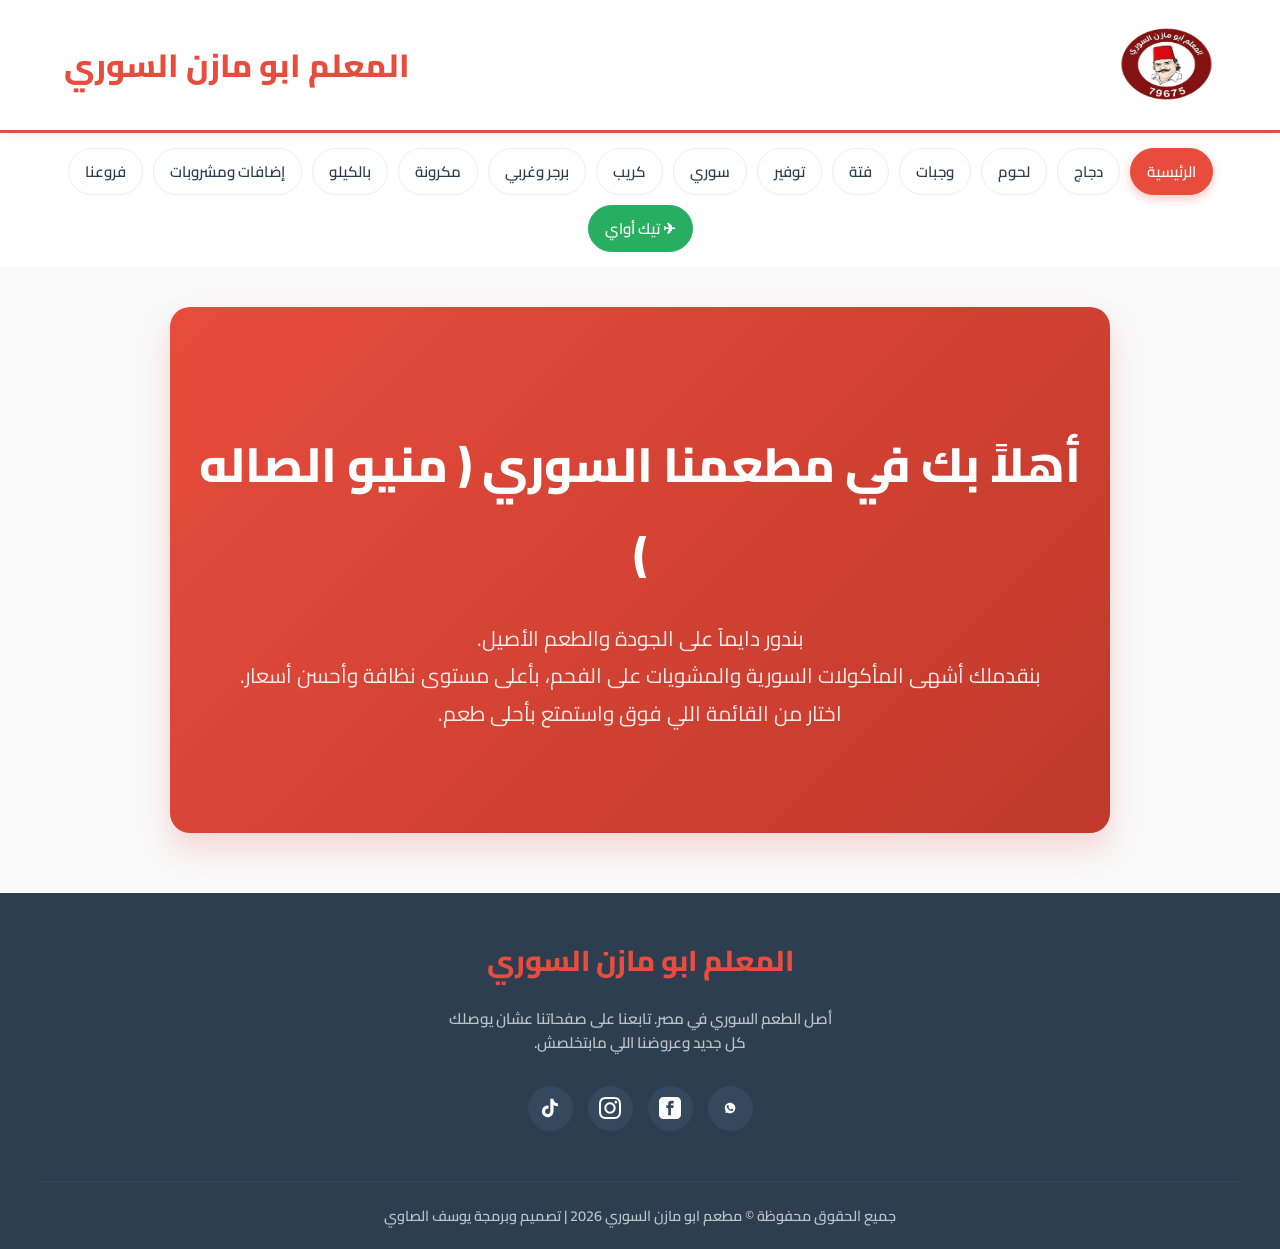
==== index.html @ 5565fcd4 "Add files via upload" ====
﻿<!DOCTYPE html>
<html lang="ar" dir="rtl">
<head>
    <meta charset="UTF-8">
    <meta name="viewport" content="width=device-width, initial-scale=1.0">
    <title>مطعم المعلم أبو مازن السوري | الرئيسية</title>
    <link rel="stylesheet" href="style.css">
	<style type="text/css">
	.auto-style1 {
		font-size: xx-large;
	}
	</style>
</head>
<body>
     <header>
        <div class="header-top">
            <div class="logo-container">
				
					<img alt="logo" height="100" src="WhatsApp%20Image%202026-04-13%20at%201.18.08%20PM.png" width="100" style="float: right"></div>
			<h2 style="color:#e74c3c; margin:0; font-weight:800;">
			<span class="auto-style1">المعلم ابو مازن السوري</span><span lang="ar-eg" class="auto-style1"> </span></h2>
		 </div>
        
</header>
<nav>
            <a href="index.html"class="active">الرئيسية</a>
			<a href="صفحة%20شاورما%20الدجاج.html">دجاج</a>
			<a href="صفحة%20شاورما%20اللحوم.html">لحوم</a>
			<a href="صفحة%20وجبات%20المشويات.html">وجبات</a>
			<a href="صفحة%20الفتات.html">فتة</a>
			<a href="صفحة%20وجبات%20التوفير%20والصواني.html">توفير</a>
			<a href="صفحة%20السندويتشات%20والمقبلات%20السورية.html">سوري</a>
			<a href="صفحة%20الكريبات.html">كريب</a>
			<a href="صفحة%20البرجر%20والسندويتشات%20الغربي.html">برجر وغربي</a>
			<a href="صفحة%20المكرونات.html">مكرونة</a>
			<a href="صفحة%20المشاوي%20بالكيلو%20والأوزان.html">بالكيلو</a>
			<a href="صفحة%20الإضافات%20والمشروبات.html">إضافات ومشروبات</a>
			<a href="about.html"  >فروعنا</a>
<a href=" https://yousefelsawy2006.github.io/abou-mazen-menu1/" class="switch-link">✈ تيك أواي</a>        </nav>
    <div class="welcome-section">
        <h1>أهلاً بك في مطعمنا السوري<span lang="en-us"> <span lang="ar-eg"> 
			( منيو الصاله )</span></span></h1>
        <p>
            بندور دايماً على الجودة والطعم الأصيل. <br>
            بنقدملك أشهى المأكولات السورية والمشويات على الفحم، بأعلى مستوى نظافة وأحسن أسعار. <br>
            اختار من القائمة اللي فوق واستمتع بأحلى طعم.
        </p>
    </div>
<footer>
        <div class="footer-content">
            <div class="footer-logo">
                <h2><span lang="ar-eg">المعلم ابو مازن السوري</span></h2>
            </div>
            <p class="footer-desc">أصل الطعم ا<span lang="ar-eg">لسوري</span> في مصر. تابعنا على صفحاتنا عشان يوصلك كل جديد وعروضنا اللي مابتخلصش.</p>
            
            <div class="social-links">
                <a href="https://api.whatsapp.com/send/?phone=201101219675&text&type=phone_number&app_absent=0" target="_blank" title="واتساب">
                    <svg viewBox="0 0 24 24"><path d="M12.031 6.172c-3.181 0-5.767 2.586-5.768 5.766-.001 1.298.38 2.27 1.019 3.287l-.582 2.128 2.182-.573c.978.58 1.911.928 3.145.929 3.178 0 5.767-2.587 5.768-5.766.001-3.187-2.575-5.77-5.764-5.771zm3.392 8.244c-.144.405-.837.774-1.17.824-.299.045-.677.063-1.092-.069-.252-.08-.575-.187-.988-.365-1.739-.751-2.874-2.502-2.961-2.617-.087-.116-.708-.94-.708-1.793s.448-1.273.607-1.446c.159-.173.346-.217.462-.217l.332.006c.106.005.249-.04.39.298.144.347.491 1.2.534 1.287.043.087.072.188.014.304-.058.116-.087.188-.173.289l-.26.304c-.087.086-.177.18-.076.354.101.174.449.741.964 1.201.662.591 1.221.774 1.394.86s.274.072.376-.043c.101-.116.433-.506.549-.68.116-.173.231-.145.39-.087s1.011.477 1.184.564c.173.087.289.129.332.202.043.073.043.423-.101.827z"/></svg>
                </a>
                
                <a href="https://web.facebook.com/AbouMazenRestaurant" target="_blank" title="فيسبوك">
                    <svg viewBox="0 0 24 24"><path d="M19 0h-14c-2.761 0-5 2.239-5 5v14c0 2.761 2.239 5 5 5h14c2.762 0 5-2.239 5-5v-14c0-2.761-2.238-5-5-5zm-3 7h-1.924c-.615 0-1.076.252-1.076.889v1.111h3l-.238 3h-2.762v8h-3v-8h-2v-3h2v-1.923c0-2.022 1.064-3.077 3.461-3.077h2.539v3z"/></svg>
                </a>
                
                <a href="https://www.instagram.com/aboumazen_alsory" target="_blank" title="إنستجرام">
                    <svg viewBox="0 0 24 24"><path d="M12 2.163c3.204 0 3.584.012 4.85.07 3.252.148 4.771 1.691 4.919 4.919.058 1.265.069 1.645.069 4.849 0 3.205-.012 3.584-.069 4.849-.149 3.225-1.664 4.771-4.919 4.919-1.266.058-1.644.07-4.85.07-3.204 0-3.584-.012-4.849-.07-3.26-.149-4.771-1.699-4.919-4.92-.058-1.265-.07-1.644-.07-4.849 0-3.204.013-3.583.07-4.849.149-3.227 1.664-4.771 4.919-4.919 1.266-.057 1.645-.069 4.849-.069zm0-2.163c-3.259 0-3.667.014-4.947.072-4.358.2-6.78 2.618-6.98 6.98-.059 1.281-.073 1.689-.073 4.948 0 3.259.014 3.668.072 4.948.2 4.358 2.618 6.78 6.98 6.98 1.281.058 1.689.072 4.948.072 3.259 0 3.668-.014 4.948-.072 4.354-.2 6.782-2.618 6.979-6.98.059-1.28.073-1.689.073-4.948 0-3.259-.014-3.667-.072-4.947-.196-4.354-2.617-6.78-6.979-6.98-1.281-.059-1.69-.073-4.949-.073zm0 5.838c-3.403 0-6.162 2.759-6.162 6.162s2.759 6.163 6.162 6.163 6.162-2.759 6.162-6.163c0-3.403-2.759-6.162-6.162-6.162zm0 10.162c-2.209 0-4-1.79-4-4 0-2.209 1.791-4 4-4s4 1.791 4 4c0 2.21-1.791 4-4 4zm6.406-11.845c-.796 0-1.441.645-1.441 1.44s.645 1.44 1.441 1.44c.795 0 1.439-.645 1.439-1.44s-.644-1.44-1.439-1.44z"/></svg>
                </a>
              <a href="https://www.tiktok.com/@abomazenelsoury?is_from_webapp=1&sender_device=pc" target="_blank" title="تيك توك">
                    <svg viewBox="0 0 24 24"><path d="M19.59 6.69a4.83 4.83 0 0 1-3.77-4.25V2h-3.45v13.67a2.89 2.89 0 0 1-5.2 1.74 2.89 2.89 0 0 1 2.31-4.64 2.93 2.93 0 0 1 .88.13V9.4a6.84 6.84 0 0 0-1-.05A6.33 6.33 0 0 0 5 20.1a6.34 6.34 0 0 0 10.86-4.43v-7a8.16 8.16 0 0 0 4.77 1.52v-3.4a4.85 4.85 0 0 1-1-.1z"/></svg>
                </a>  
                
            </div>

            <div class="footer-bottom">
                جميع الحقوق محفوظة © <span lang="ar-eg">مطعم ابو مازن السوري</span> 
				2026 | تصميم وبرمجة <span lang="ar-eg">يوسف الصاوي</span>
            </div>
        </div>
    </footer>
    </body>
</html>
---- style.css ----
﻿@import url('https://fonts.googleapis.com/css2?family=Cairo:wght@400;600;800&display=swap');

/* إعدادات عامة */
body {
    font-family: 'Cairo', sans-serif;
    margin: 0;
    padding: 0;
    background-color: #f9f9f9;
    color: #2c3e50;
    direction: rtl;
}

/* الهيدر وشريط التنقل */
header {
    background-color: #ffffff;
    box-shadow: 0 4px 15px rgba(0,0,0,0.05);
    position: sticky;
    top: 0;
    z-index: 1000;
}

.header-top {
    display: flex;
    justify-content: space-between;
    align-items: center;
    padding: 15px 5%;
    border-bottom: 3px solid #e74c3c;
}

.logo-container {
    display: flex;
    align-items: center;
    gap: 15px;
}

.logo-img {
    width: 65px;
    height: 65px;
    background: linear-gradient(135deg, #e74c3c, #c0392b);
    border-radius: 50%;
    display: flex;
    justify-content: center;
    align-items: center;
    color: #ffffff;
    font-weight: 800;
    font-size: 14px;
    border: 3px solid #fce4e4;
    box-shadow: 0 4px 8px rgba(231, 76, 60, 0.3);
}

nav {
    display: flex;
    gap: 10px;
    flex-wrap: wrap;
    justify-content: center;
    padding: 15px;
    background-color: #ffffff;
}

nav a {
    color: #2c3e50;
    text-decoration: none;
    font-weight: 600;
    font-size: 15px;
    padding: 8px 16px;
    border-radius: 25px;
    transition: all 0.3s ease;
    border: 1px solid #eeeeee;
}

nav a:hover {
    background-color: #e74c3c;
    color: #ffffff;
    border-color: #e74c3c;
    transform: translateY(-2px);
    box-shadow: 0 4px 10px rgba(231, 76, 60, 0.2);
}

/* رسالة الترحيب */
.welcome-section {
    background: linear-gradient(135deg, #e74c3c, #c0392b);
    color: white;
    text-align: center;
    padding: 80px 20px;
    margin: 40px auto;
    max-width: 900px;
    border-radius: 20px;
    box-shadow: 0 15px 30px rgba(231, 76, 60, 0.2);
}

.welcome-section h1 { font-size: 3em; margin-bottom: 20px; font-weight: 800; }
.welcome-section p { font-size: 1.3em; line-height: 1.8; opacity: 0.9; }

/* قسم المنيو (الكروت) */
.menu-container {
    max-width: 1200px;
    margin: 50px auto;
    padding: 0 20px;
}

.category-title {
    color: #c0392b;
    font-size: 2.2em;
    font-weight: 800;
    text-align: center;
    margin-bottom: 40px;
    position: relative;
}

.category-title::after {
    content: '';
    width: 60px;
    height: 4px;
    background-color: #e74c3c;
    position: absolute;
    bottom: -10px;
    left: 50%;
    transform: translateX(-50%);
    border-radius: 2px;
}

.items-grid {
    display: grid;
    grid-template-columns: repeat(auto-fill, minmax(300px, 1fr));
    gap: 25px;
}

.item-card {
    background-color: #ffffff;
    border-radius: 15px;
    padding: 25px;
    display: flex;
    flex-direction: column;
    justify-content: space-between;
    box-shadow: 0 5px 15px rgba(0,0,0,0.04);
    border: 1px solid #f0f0f0;
    transition: all 0.3s ease;
}

.item-card:hover {
    transform: translateY(-8px);
    box-shadow: 0 15px 30px rgba(231, 76, 60, 0.15);
    border-color: #fce4e4;
}

.item-name {
    font-size: 1.4em;
    color: #2c3e50;
    margin: 0 0 10px 0;
    font-weight: 800;
}

.item-desc {
    font-size: 1em;
    color: #7f8c8d;
    margin: 0 0 20px 0;
    line-height: 1.6;
}

.item-price {
    font-size: 1.3em;
    color: #e74c3c;
    font-weight: 800;
    background-color: #fdf2f2;
    padding: 8px 15px;
    border-radius: 10px;
    align-self: flex-start;
}

footer {
    background-color: #2c3e50;
    color: #ffffff;
    text-align: center;
    padding: 25px;
    margin-top: 60px;
    font-weight: 600;
}
/* تصميم الزرار بتاع الصفحة اللي إحنا واقفين فيها */
nav a.active {
    background-color: #e74c3c; /* لون الزرار أحمر */
    color: #ffffff; /* لون الكلام أبيض */
    border-color: #e74c3c;
    box-shadow: 0 4px 10px rgba(231, 76, 60, 0.3); /* ظل خفيف منور */
    pointer-events: none; /* السر هنا: بيمنع الزبون إنه يدوس عليه تاني */
    cursor: default; /* بيخلي شكل الماوس عادي مش شكل إيد */
}
/* --- تصميم الفوتر (الشريط السفلي) الجديد --- */
footer {
    background-color: #2c3e50;
    color: #ffffff;
    padding: 40px 20px 20px;
    margin-top: 60px;
    text-align: center;
}

.footer-content {
    max-width: 1200px;
    margin: 0 auto;
    display: flex;
    flex-direction: column;
    align-items: center;
    gap: 20px;
}

.footer-logo h2 {
    color: #e74c3c;
    margin: 0;
    font-size: 1.8em;
    font-weight: 800;
}

.footer-desc {
    color: #bdc3c7;
    margin: 0;
    max-width: 400px;
    font-size: 0.95em;
    line-height: 1.6;
}

/* أيقونات التواصل الاجتماعي */
.social-links {
    display: flex;
    gap: 15px;
    justify-content: center;
    margin: 10px 0;
}

.social-links a {
    display: flex;
    justify-content: center;
    align-items: center;
    width: 45px;
    height: 45px;
    background-color: #34495e;
    color: white;
    border-radius: 50%;
    text-decoration: none;
    transition: all 0.3s ease;
}

.social-links a:hover {
    background-color: #e74c3c;
    transform: translateY(-5px);
    box-shadow: 0 5px 15px rgba(231, 76, 60, 0.4);
}

.social-links svg {
    width: 22px;
    height: 22px;
    fill: currentColor;
}

.footer-bottom {
    font-size: 0.9em;
    color: #bdc3c7;
    margin-top: 20px;
    border-top: 1px solid #34495e;
    padding-top: 20px;
    width: 100%;
}
/* تأثير مرور الماوس (عملناه يشتغل على الشاشات اللي فيها ماوس بس عشان مايعلقش على الموبايل) */
@media (hover: hover) {
    nav a:hover {
        background-color: #e74c3c;
        color: #ffffff;
        border-color: #e74c3c;
        transform: translateY(-2px);
        box-shadow: 0 4px 10px rgba(231, 76, 60, 0.2);
    }
}
/* --- تصميم زرار التحويل جوه شريط القوائم --- */
nav a.switch-link {
    background-color: #27ae60; /* خلفية خضراء */
    color: #ffffff !important; /* كلام أبيض */
    border-color: #27ae60;
    display: flex;
    align-items: center;
    gap: 5px;
}

/* تأثير الماوس للزرار ده بس (للكمبيوتر) */
@media (hover: hover) {
    nav a.switch-link:hover {
        background-color: #2ecc71;
        border-color: #2ecc71;
        transform: translateY(-2px);
    }
}
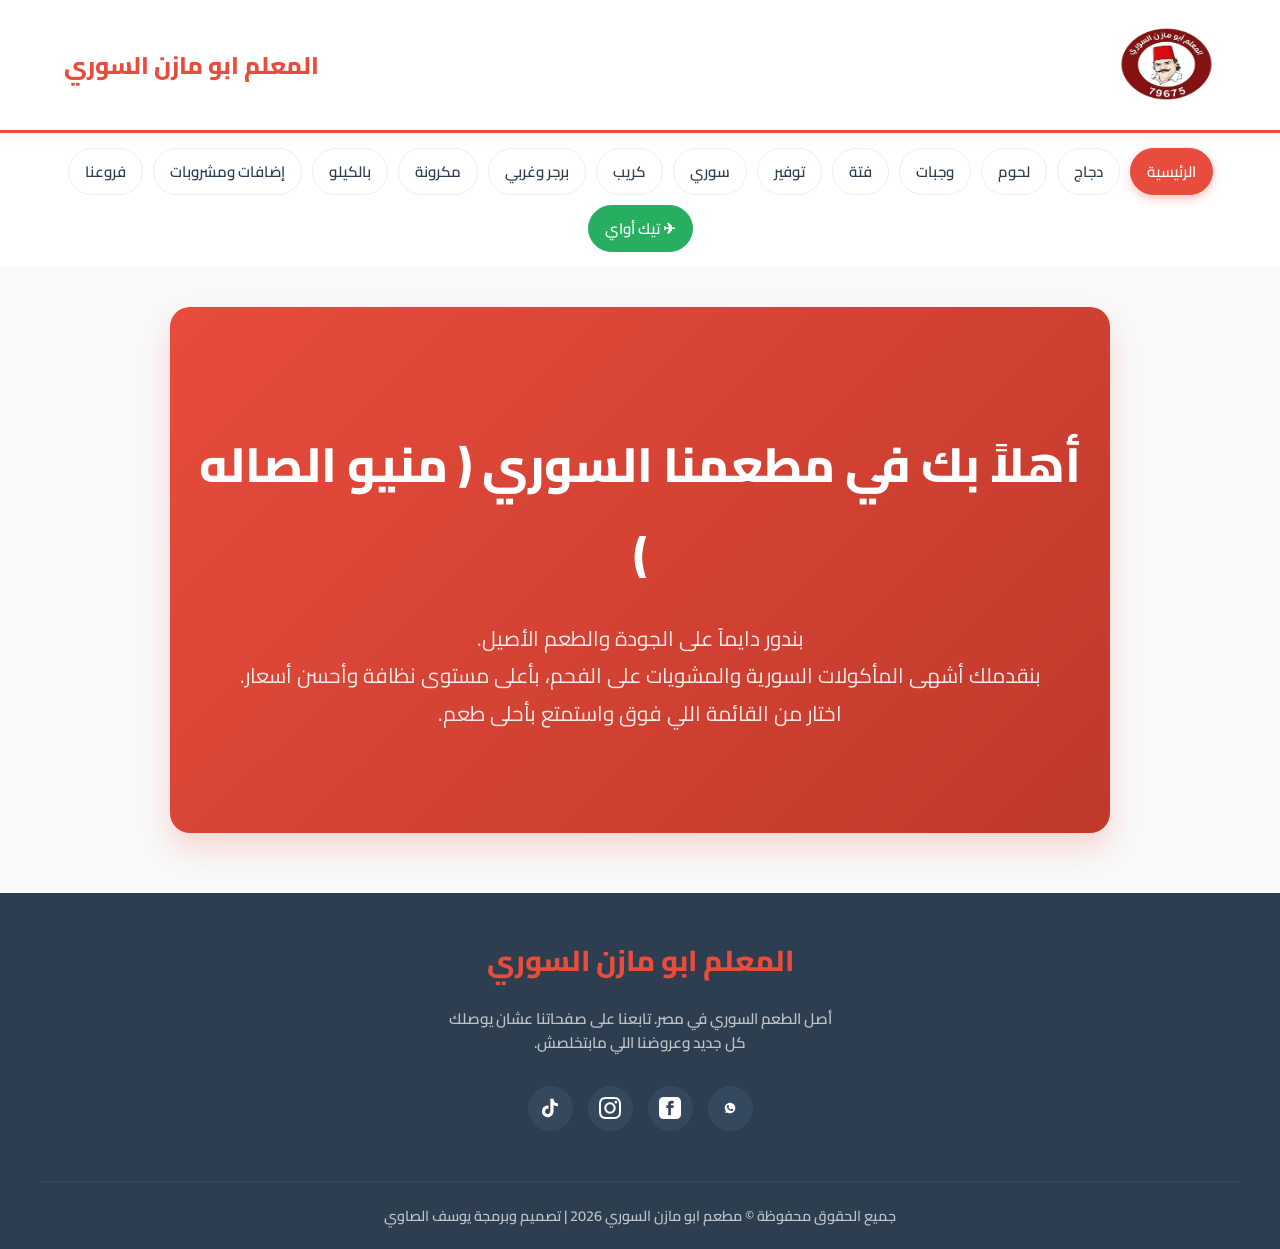
==== commit fb6761ab: "Update index.html" ====
--- a/index.html
+++ b/index.html
@@ -7,7 +7,7 @@
     <link rel="stylesheet" href="style.css">
 	<style type="text/css">
 	.auto-style1 {
-		font-size: xx-large;
+		font-size: x-large;
 	}
 	</style>
 </head>
@@ -36,7 +36,7 @@
 			<a href="صفحة%20المشاوي%20بالكيلو%20والأوزان.html">بالكيلو</a>
 			<a href="صفحة%20الإضافات%20والمشروبات.html">إضافات ومشروبات</a>
 			<a href="about.html"  >فروعنا</a>
-<a href=" https://yousefelsawy2006.github.io/abou-mazen-menu1/" class="switch-link">✈ تيك أواي</a>        </nav>
+<a href="https://yousefelsawy2006.github.io/abou-mazen-menu1/" class="switch-link">✈ تيك أواي</a>        </nav>
     <div class="welcome-section">
         <h1>أهلاً بك في مطعمنا السوري<span lang="en-us"> <span lang="ar-eg"> 
 			( منيو الصاله )</span></span></h1>
@@ -78,4 +78,4 @@
         </div>
     </footer>
     </body>
-</html>+</html>
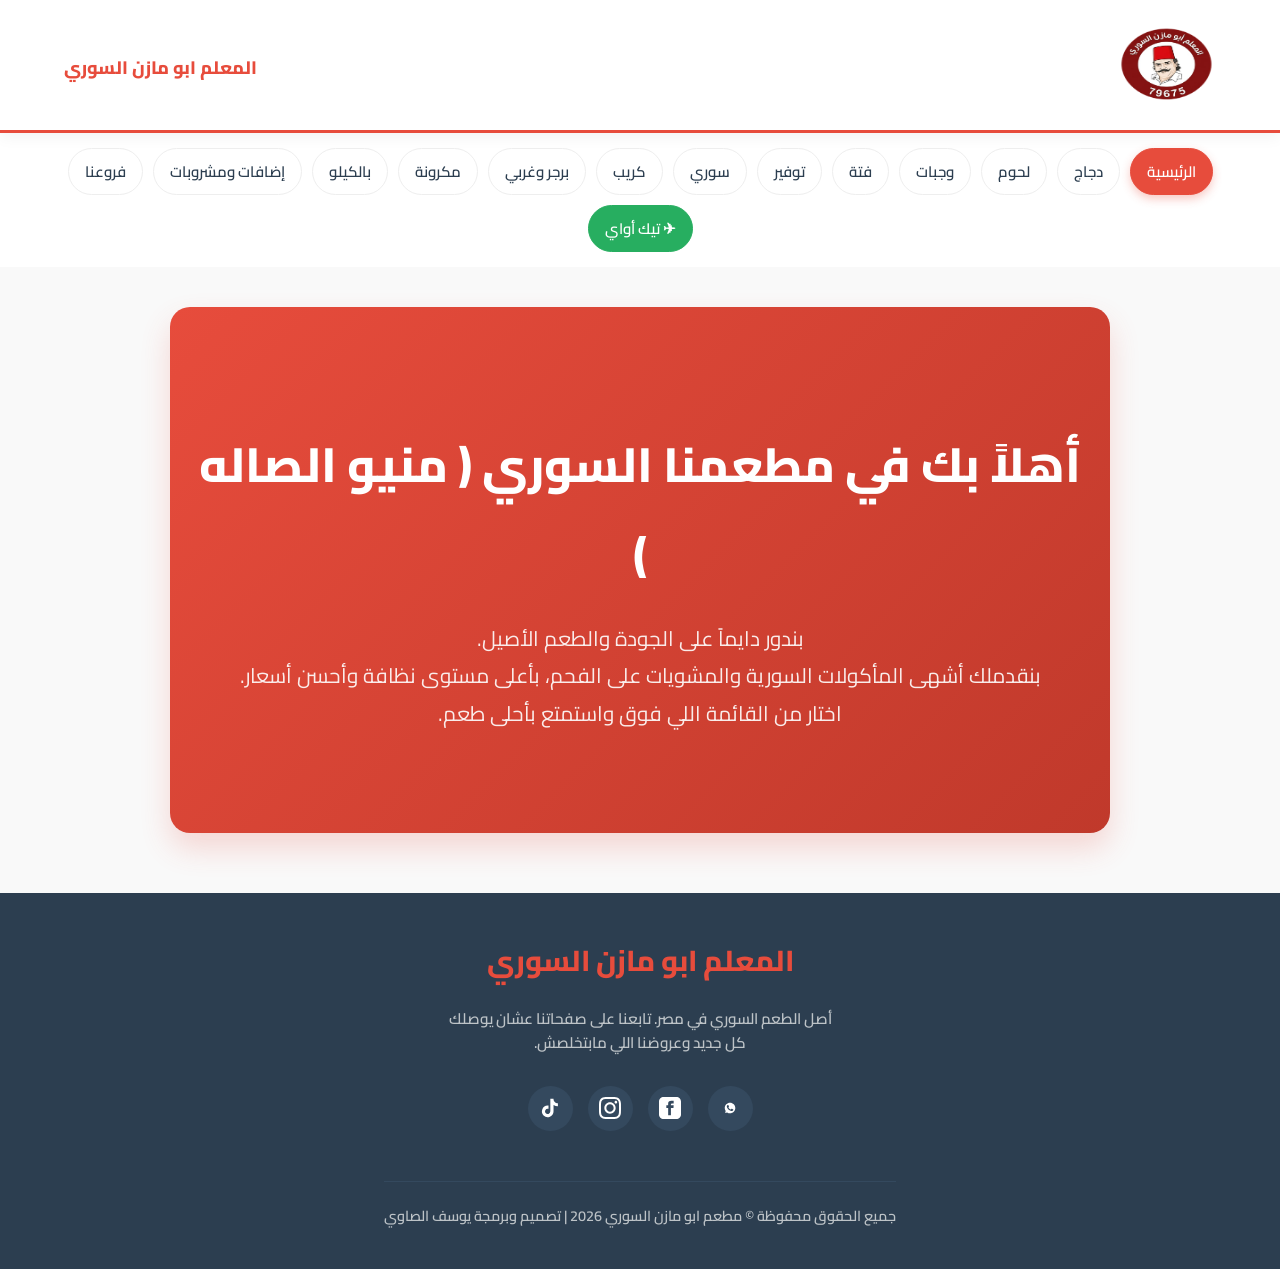
==== commit fc7ffbf3: "Update index.html" ====
--- a/index.html
+++ b/index.html
@@ -7,7 +7,7 @@
     <link rel="stylesheet" href="style.css">
 	<style type="text/css">
 	.auto-style1 {
-		font-size: x-large;
+		font-size: large;
 	}
 	</style>
 </head>
--- a/style.css
+++ b/style.css
@@ -285,4 +285,27 @@
         border-color: #2ecc71;
         transform: translateY(-2px);
     }
-}+}
+/* الكود ده بيمنع الشاشة إنها تتحرك يمين وشمال نهائياً */
+html, body {
+    overflow-x: hidden;
+}
+
+/* حل مشكلة الفراغات الجانبية في المواقع العربية */
+body {
+    overflow-x: hidden !important;
+}
+
+footer {
+    width: 100vw !important;
+    margin-right: calc(50% - 50vw) !important;
+    margin-left: calc(50% - 50vw) !important;
+    box-sizing: border-box !important;
+    padding: 40px 20px;
+    
+    /* تظبيط الكلام جوه الفوتر عشان يفضل في النص */
+    display: flex;
+    flex-direction: column;
+    align-items: center;
+    justify-content: center;
+}
